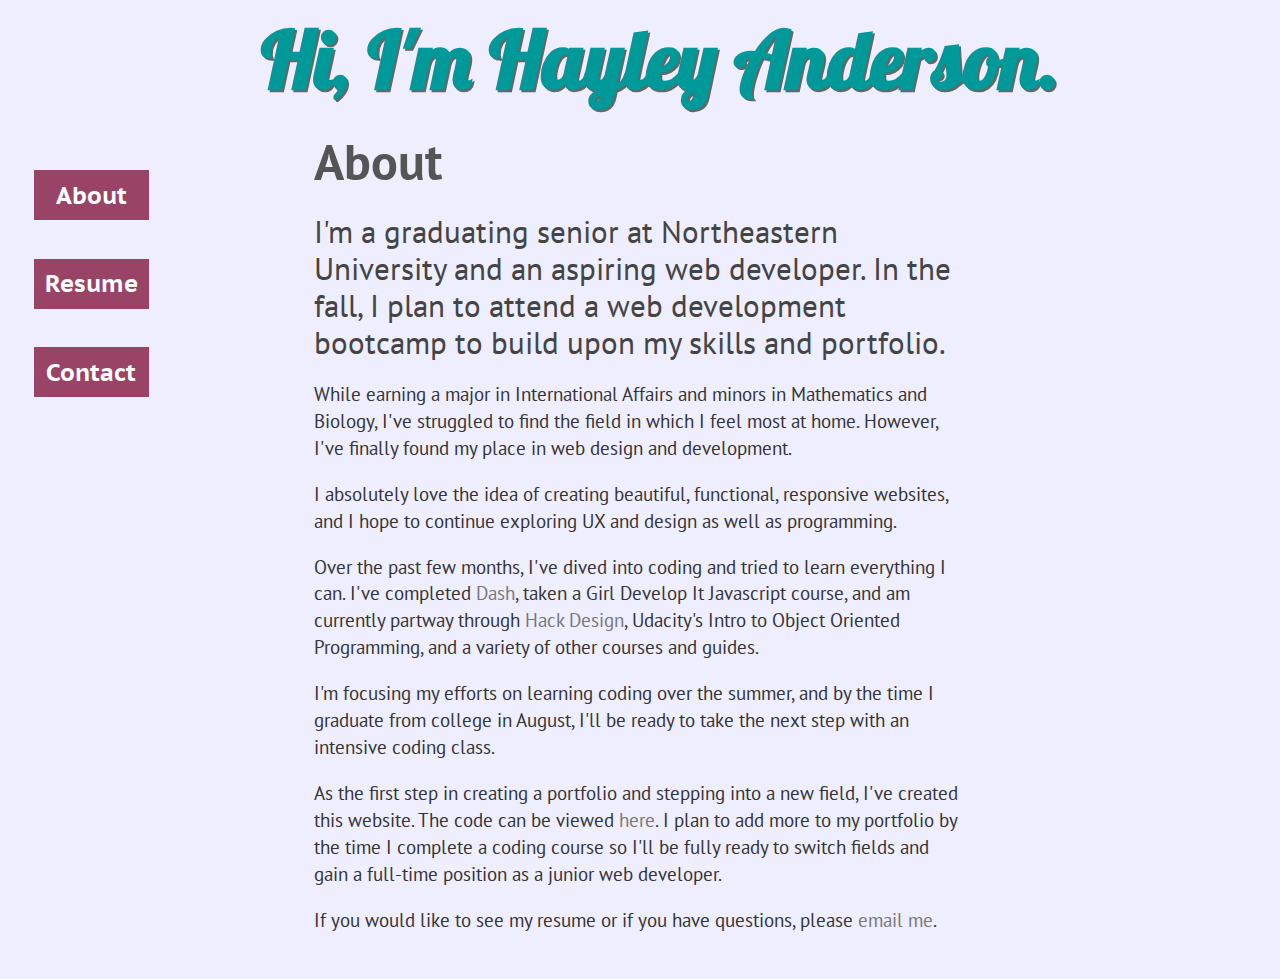
==== about.html @ 56d09eda "Update about.html" ====
<!DOCTYPE html>
<html lang="en-us">
<head>
	<title>Hayley Anderson</title>
	<meta name="title" content="Hayley Anderson">
	<meta name="description" content="Hayley Anderson is a senior at Northeastern University in Boston and an aspiring web developer.">
	<meta name="viewport" content="width=device-width">
	<script src="http://code.jquery.com/jquery-2.1.1.js"></script>
	<script src="javascript.js"></script>
	<link href="style.css" rel="stylesheet">
	<link href='http://fonts.googleapis.com/css?family=Lobster' rel='stylesheet' type='text/css'>
	<link href='http://fonts.googleapis.com/css?family=PT+Sans+Caption:700' rel='stylesheet' type='text/css'>
	<link href='http://fonts.googleapis.com/css?family=PT+Sans:400,700,400italic' rel='stylesheet' type='text/css'>
	<script>
		(function(i,s,o,g,r,a,m){i['GoogleAnalyticsObject']=r;i[r]=i[r]||function(){
		(i[r].q=i[r].q||[]).push(arguments)},i[r].l=1*new Date();a=s.createElement(o),
		m=s.getElementsByTagName(o)[0];a.async=1;a.src=g;m.parentNode.insertBefore(a,m)
		})(window,document,'script','//www.google-analytics.com/analytics.js','ga');
		ga('create', 'UA-51276772-1', 'hayleyanderson.us');
		ga('send', 'pageview');
	</script>
</head>
<body>
	<h1><a href="index.html" title="Hayley Anderson">Hi, I'm Hayley Anderson.</a></h1>
	<nav>
		<ul>
			<li><a href="about.html" title="About Hayley Anderson">About</a></li>
			<li><a href="resume.html" title= "Hayley Anderson Web Design Resume">Resume</a></li>
			<li><a href="contact.html" title="Contact Hayley Anderson">Contact</a></li>
		</ul>
	</nav>
	<h2>About</h2>
	<h3>I'm a graduating senior at Northeastern University and an aspiring web developer. In the fall, I plan to attend a web development bootcamp to build upon my skills and portfolio.</h3>
	<p>While earning a major in International Affairs and minors in Mathematics and Biology, I've struggled to find the field in which I feel most at home. However, I've finally found my place in web design and development.</p>
	<p>I absolutely love the idea of creating beautiful, functional, responsive websites, and I hope to continue exploring UX and design as well as programming.</p>
	<p>Over the past few months, I've dived into coding and tried to learn everything I can. I've completed <a href="http://dash.generalassemb.ly" title="Dash" target="_blank">Dash</a>, taken a Girl Develop It Javascript course, and am currently partway through <a href="https://hackdesign.org/lessons" title="Hack Design" target="_blank">Hack Design</a>, Udacity's Intro to Object Oriented Programming, and a variety of other courses and guides.</p>
	<p>I'm focusing my efforts on learning coding over the summer, and by the time I graduate from college in August, I'll be ready to take the next step with an intensive coding class.</p>
	<p>As the first step in creating a portfolio and stepping into a new field, I've created this website. The code can be viewed <a href="https://github.com/Hayley848/HayleyAnderson/tree/gh-pages" title="Github Repository of Hayley Anderson's Website" target="_blank">here</a>. I plan to add more to my portfolio by the time I complete a coding course so I'll be fully ready to switch fields and gain a full-time position as a junior web developer.</p>
	<p>If you would like to see my resume or if you have questions, please <a href="mailto:hayleyanderson@zoho.com" title="Email Hayley Anderson">email me</a>.</p><br>
</body>
</html>
---- style.css ----
body {
	background: #eef;
	font-size: 100%;
}
h1 {
	margin: auto;
	margin-bottom: .24em;
	padding: 0 .24em;
	width: 100%;
	text-align: center;
	font-size: 5.08em;
	font-family: 'Lobster', Georgia, serif;
	color: #099;
	text-shadow: 2px 2px 0 #666;
}
h1 a {
	text-decoration: none;
	color: #099;
}
nav ul {
	float: left;
	list-style-type: none;
	padding: 0;
}
nav ul li {
	padding: .8em;
	margin: .8em;
}
nav ul li a {
	display: block;
	width: 4.0em;
	padding: .4em;
	font-size: 1.5em;
	font-family: 'PT Sans Caption', Helvetica, Arial, sans-serif;
	font-weight: bold;
	text-decoration: none;
	text-align: center;
	color: white;
	background: #946;
}
h2 {
	max-width: 12.99em;
	margin: auto;
	margin-bottom: .38em;
	padding: 0 1.38em;
	font-size: 3.14em;
	font-family: 'PT Sans', Helvetica, Arial, sans-serif;
	font-weight: bold;
	color: #555;
}
h3 {
	line-height: 120%;
	max-width: 21.01em;
	margin: auto;
	margin-bottom: .62em;
	padding: 0 .62em;
	font-size: 1.94em;
	font-family: 'PT Sans', Helvetica, Arial, sans-serif;
	font-weight: normal;
	color: #444;
}
h3 a {
	text-decoration: none;
	color: #777;
}
p {
	line-height: 140%;
	max-width: 34.00em;
	margin: auto;
	margin-bottom: 1.00em;
	padding: 0 1.00em;
	font-size: 1.20em;
	font-family: 'PT Sans', Helvetica, Arial, sans-serif;
	color: #333;
}
p a {
	text-decoration: none;
	color: #777;
}
@media handheld, screen and (max-width: 60em) {
	h1 {
		padding: 0;
	}
	nav ul {
		float: none;
		width: 100%;
		text-align: center;
	}
	nav ul li {
		display: inline-block;
	}
	nav ul li a {
		margin: auto;
	}
	h2 {
		clear: both;
	}
}
@media handheld, screen and (max-width: 25em) {
	body {
		font-size: 90%;
	}
	h1 {
		line-height: 99%;
		text-align: center;
	}
	nav ul li a {
		margin: 0;
	}
	h2 {
		margin: 0;
		margin-bottom: .19em;
		text-align: center;
	}
	h3 {
		width: 100%;
	}
	p {
		width: 100%;
	}
}
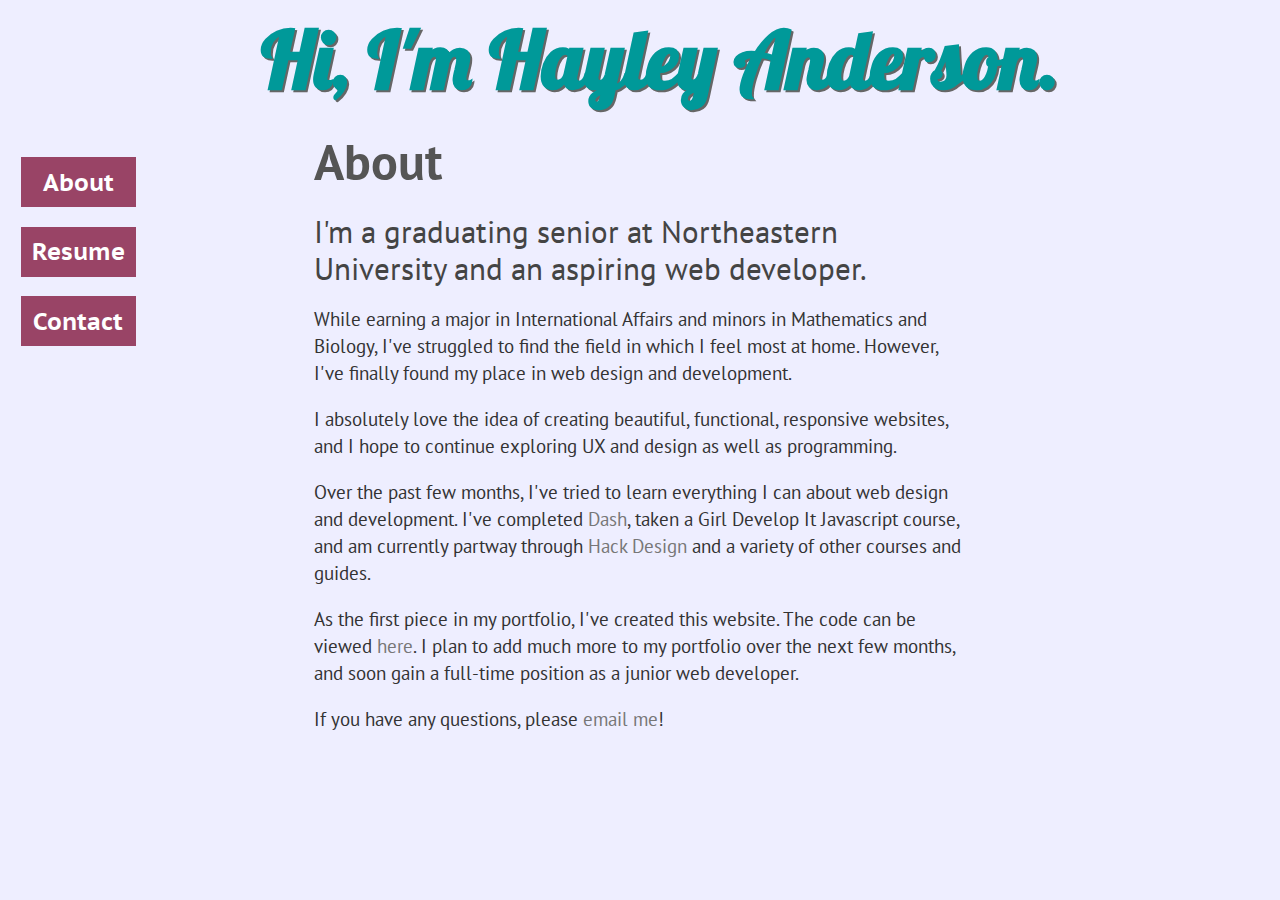
==== commit 575d3249: "fix typo" ====
--- a/about.html
+++ b/about.html
@@ -30,12 +30,11 @@
 		</ul>
 	</nav>
 	<h2>About</h2>
-	<h3>I'm a graduating senior at Northeastern University and an aspiring web developer. In the fall, I plan to attend a web development bootcamp to build upon my skills and portfolio.</h3>
+	<h3>I'm a graduating senior at Northeastern University and an aspiring web developer.</h3>
 	<p>While earning a major in International Affairs and minors in Mathematics and Biology, I've struggled to find the field in which I feel most at home. However, I've finally found my place in web design and development.</p>
 	<p>I absolutely love the idea of creating beautiful, functional, responsive websites, and I hope to continue exploring UX and design as well as programming.</p>
-	<p>Over the past few months, I've dived into coding and tried to learn everything I can. I've completed <a href="http://dash.generalassemb.ly" title="Dash" target="_blank">Dash</a>, taken a Girl Develop It Javascript course, and am currently partway through <a href="https://hackdesign.org/lessons" title="Hack Design" target="_blank">Hack Design</a>, Udacity's Intro to Object Oriented Programming, and a variety of other courses and guides.</p>
-	<p>I'm focusing my efforts on learning coding over the summer, and by the time I graduate from college in August, I'll be ready to take the next step with an intensive coding class.</p>
-	<p>As the first step in creating a portfolio and stepping into a new field, I've created this website. The code can be viewed <a href="https://github.com/Hayley848/HayleyAnderson/tree/gh-pages" title="Github Repository of Hayley Anderson's Website" target="_blank">here</a>. I plan to add more to my portfolio by the time I complete a coding course so I'll be fully ready to switch fields and gain a full-time position as a junior web developer.</p>
-	<p>If you would like to see my resume or if you have questions, please <a href="mailto:hayleyanderson@zoho.com" title="Email Hayley Anderson">email me</a>.</p><br>
+	<p>Over the past few months, I've tried to learn everything I can about web design and development. I've completed <a href="http://dash.generalassemb.ly" title="Dash" target="_blank">Dash</a>, taken a Girl Develop It Javascript course, and am currently partway through <a href="https://hackdesign.org/lessons" title="Hack Design" target="_blank">Hack Design</a> and a variety of other courses and guides.</p>
+	<p>As the first piece in my portfolio, I've created this website. The code can be viewed <a href="https://github.com/Hayley848/HayleyAnderson/tree/gh-pages" title="Github Repository of Hayley Anderson's Website" target="_blank">here</a>. I plan to add much more to my portfolio over the next few months, and soon gain a full-time position as a junior web developer.</p>
+	<p>If you have any questions, please <a href="mailto:hayleyanderson@zoho.com" title="Email Hayley Anderson">email me</a>!</p><br>
 </body>
 </html>
--- a/style.css
+++ b/style.css
@@ -23,8 +23,8 @@
 	padding: 0;
 }
 nav ul li {
-	padding: .8em;
-	margin: .8em;
+	padding: .4em;
+	margin: .4em;
 }
 nav ul li a {
 	display: block;
@@ -118,4 +118,4 @@
 	p {
 		width: 100%;
 	}
-}+}
